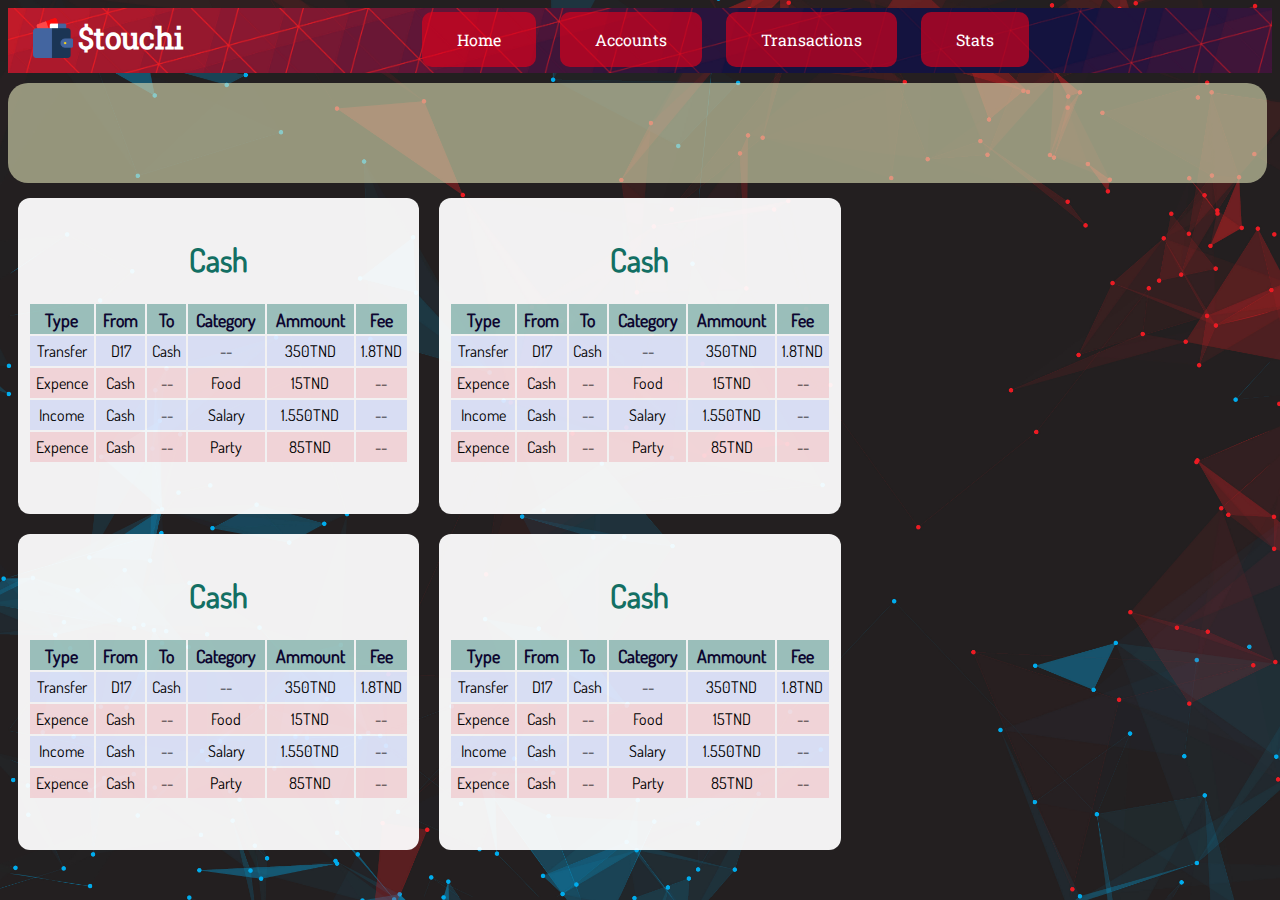
==== accounts.html @ 548353a8 "working on local storage" ====
<!DOCTYPE html>
<html lang="en">

<head>
    <meta charset="UTF-8" />
    <meta name="viewport" content="width=device-width, initial-scale=1.0" />
    <title>Stouchi</title>
    <link rel="stylesheet" href="assets/css/main.css">
    <link rel="stylesheet" href="assets/css/accounts.css">
</head>

<body>
    <section class="header">
        <div class="logo-container">
            <img class="logo" src="assets/images/wallet.png" alt="">
            <div class="title"><b>$</b>touchi</div>
        </div>
        <nav>
            <ul>
                <li><a class="nav-link" href="index.html">Home</a></li>
                <li><a class="nav-link" href="accounts.html">Accounts</a></li>
                <li><a class="nav-link" href="transactions.html">Transactions</a></li>
                <li><a class="nav-link" href="">Stats</a></li>
            </ul>
        </nav>
    </section>
    <section class="tool-section"></section>
    <section class="content">
        <div class="column-section">
            <div class="section-title">
                <h1>Cash</h1>
            </div>

            <div class="section-body">
                <table style="width: 100%;">
                    <thead>
                        <tr>
                            <th>Type</th>
                            <th>From</th>
                            <th>To</th>
                            <th>Category</th>
                            <th>Ammount</th>
                            <th>Fee</th>
                        </tr>
                    </thead>
                    <tbody>
                        <tr>
                            <td>Transfer</td>
                            <td>D17</td>
                            <td>Cash</td>
                            <td>--</td>
                            <td>350TND</td>
                            <td>1.8TND</td>
                        </tr>
                        <tr>
                            <td>Expence</td>
                            <td>Cash</td>
                            <td>--</td>
                            <td>Food</td>
                            <td>15TND</td>
                            <td>--</td>
                        </tr>

                        <tr>
                            <td>Income</td>
                            <td>Cash</td>
                            <td>--</td>
                            <td>Salary</td>
                            <td>1.550TND</td>
                            <td>--</td>
                        </tr>
                        <tr>
                            <td>Expence</td>
                            <td>Cash</td>
                            <td>--</td>
                            <td>Party</td>
                            <td>85TND</td>
                            <td>--</td>
                        </tr>
                    </tbody>
                </table>
            </div>
        </div>
        <div class="column-section">
            <div class="section-title">
                <h1>Cash</h1>
            </div>

            <div class="section-body">
                <table style="width: 100%;">
                    <thead>
                        <tr>
                            <th>Type</th>
                            <th>From</th>
                            <th>To</th>
                            <th>Category</th>
                            <th>Ammount</th>
                            <th>Fee</th>
                        </tr>
                    </thead>
                    <tbody>
                        <tr>
                            <td>Transfer</td>
                            <td>D17</td>
                            <td>Cash</td>
                            <td>--</td>
                            <td>350TND</td>
                            <td>1.8TND</td>
                        </tr>
                        <tr>
                            <td>Expence</td>
                            <td>Cash</td>
                            <td>--</td>
                            <td>Food</td>
                            <td>15TND</td>
                            <td>--</td>
                        </tr>

                        <tr>
                            <td>Income</td>
                            <td>Cash</td>
                            <td>--</td>
                            <td>Salary</td>
                            <td>1.550TND</td>
                            <td>--</td>
                        </tr>
                        <tr>
                            <td>Expence</td>
                            <td>Cash</td>
                            <td>--</td>
                            <td>Party</td>
                            <td>85TND</td>
                            <td>--</td>
                        </tr>
                    </tbody>
                </table>
            </div>
        </div>
        <div class="column-section">
            <div class="section-title">
                <h1>Cash</h1>
            </div>

            <div class="section-body">
                <table style="width: 100%;">
                    <thead>
                        <tr>
                            <th>Type</th>
                            <th>From</th>
                            <th>To</th>
                            <th>Category</th>
                            <th>Ammount</th>
                            <th>Fee</th>
                        </tr>
                    </thead>
                    <tbody>
                        <tr>
                            <td>Transfer</td>
                            <td>D17</td>
                            <td>Cash</td>
                            <td>--</td>
                            <td>350TND</td>
                            <td>1.8TND</td>
                        </tr>
                        <tr>
                            <td>Expence</td>
                            <td>Cash</td>
                            <td>--</td>
                            <td>Food</td>
                            <td>15TND</td>
                            <td>--</td>
                        </tr>

                        <tr>
                            <td>Income</td>
                            <td>Cash</td>
                            <td>--</td>
                            <td>Salary</td>
                            <td>1.550TND</td>
                            <td>--</td>
                        </tr>
                        <tr>
                            <td>Expence</td>
                            <td>Cash</td>
                            <td>--</td>
                            <td>Party</td>
                            <td>85TND</td>
                            <td>--</td>
                        </tr>
                    </tbody>
                </table>
            </div>
        </div>
        <div class="column-section">
            <div class="section-title">
                <h1>Cash</h1>
            </div>

            <div class="section-body">
                <table style="width: 100%;">
                    <thead>
                        <tr>
                            <th>Type</th>
                            <th>From</th>
                            <th>To</th>
                            <th>Category</th>
                            <th>Ammount</th>
                            <th>Fee</th>
                        </tr>
                    </thead>
                    <tbody>
                        <tr>
                            <td>Transfer</td>
                            <td>D17</td>
                            <td>Cash</td>
                            <td>--</td>
                            <td>350TND</td>
                            <td>1.8TND</td>
                        </tr>
                        <tr>
                            <td>Expence</td>
                            <td>Cash</td>
                            <td>--</td>
                            <td>Food</td>
                            <td>15TND</td>
                            <td>--</td>
                        </tr>

                        <tr>
                            <td>Income</td>
                            <td>Cash</td>
                            <td>--</td>
                            <td>Salary</td>
                            <td>1.550TND</td>
                            <td>--</td>
                        </tr>
                        <tr>
                            <td>Expence</td>
                            <td>Cash</td>
                            <td>--</td>
                            <td>Party</td>
                            <td>85TND</td>
                            <td>--</td>
                        </tr>
                    </tbody>
                </table>
            </div>
        </div>
    </section>
    <section class="footer"></section>

    <script src="https://code.jquery.com/jquery-3.7.1.js"
        integrity="sha256-eKhayi8LEQwp4NKxN+CfCh+3qOVUtJn3QNZ0TciWLP4=" crossorigin="anonymous"></script>
</body>

</html>
---- assets/css/main.css ----
@font-face {
  font-family: RobotoSlab;
  src: url(RobotoSlab.ttf);
}

@font-face {
  font-family: Dosis;
  src: url(Dosis.ttf);
}

body {
  font-family: Dosis;
  background: url(../images/12491.jpg);
  background-size: cover;
}

.header {
  background-color: #d7d9b1;
  /* display: block; */
  background-image: url(../images/tri.jpg);
  background-size: cover;
  height: 60px;
  font-family: RobotoSlab;
  text-align: center;
  padding: 5px 5px 0px 5px;
}

.header nav ul {
  list-style: none;
}

.header li {
  display: inline;
}

.header li .nav-link:link,
.header li .nav-link:visited,
.header li .nav-link {
  border-radius: 10px;
  margin: 3px 10px 3px 10px;
  padding: 17px 35px 17px 35px;
  background-color: #e7001b9f;
  color: white;
  text-decoration: none;
  transition: background-color 0.2s;
}

.header li .nav-link:hover {
  border-radius: 5px;
  margin: 0 5px 0 5px;
  padding: 20px 40px 20px 40px;
  background-color: #1d52ff9f;
  color: white;
  text-decoration: none;
  transition: all 0.2s;
}
.logo-container {
  margin: 5px 20px 5px 20px;
  /* padding: 5px; */
  /* float: left; */
}

.logo-container * {
  float: left;
  display: inline;
  /* margin: 10px 20px 10px 20px; */
}
.title {
  color: #fff;
  font-size: 30px;
  justify-content: center;
  font-family: RobotoSlab;
  font-weight: bold;
  margin-left: 5px;
}

.logo-container img {
  width: 40px;
  height: 40px;
}

.content {
  display: grid;
  grid-template-columns: 2fr 3fr;
}

.column-section {
  text-align: center;
  margin: 10px;
  background: #fffffff0;
  padding: 20px 10px 50px 10px;
  border-radius: 12px;
}
.column-section .section-title {
  color: #136f63;
  font-weight: bolder;
}

.column-section thead {
  background-color: #136f6364;
  color: #0d0630;
  font-size: 18px;
}
.column-section thead th {
  padding: 5px;
  padding-bottom: 3px;
}
.column-section tbody {
  /* font-weight: 590; */
  padding: 5px;
  padding-bottom: 3px;
}

.column-section tbody tr:nth-child(2n) {
  background-color: #e7001b1f;
}

.column-section tbody tr:nth-child(2n + 1) {
  background-color: #1d50ff1f;
}
.column-section tbody tr:hover {
  background-color: #0000003f;
  font-weight: bold;
}
.column-section tbody * {
  padding: 5px 3px 5px 3px;
}
---- assets/css/accounts.css ----
.content {
  display: grid;
  grid-template-columns: 1fr 1fr 1fr;
}

.column-section:nth-child(2n + 1) {
  grid-column-start: 1;
  grid-column-end: 2;
}
.column-section:nth-child(2n) {
  grid-column-start: 2;
  grid-column-end: 3;
}

.tool-section {
  height: 100px;
  background-color: #d7d9b1a2;
  border-radius: 20px;
  margin: 10px 5px 5px 0px;
}
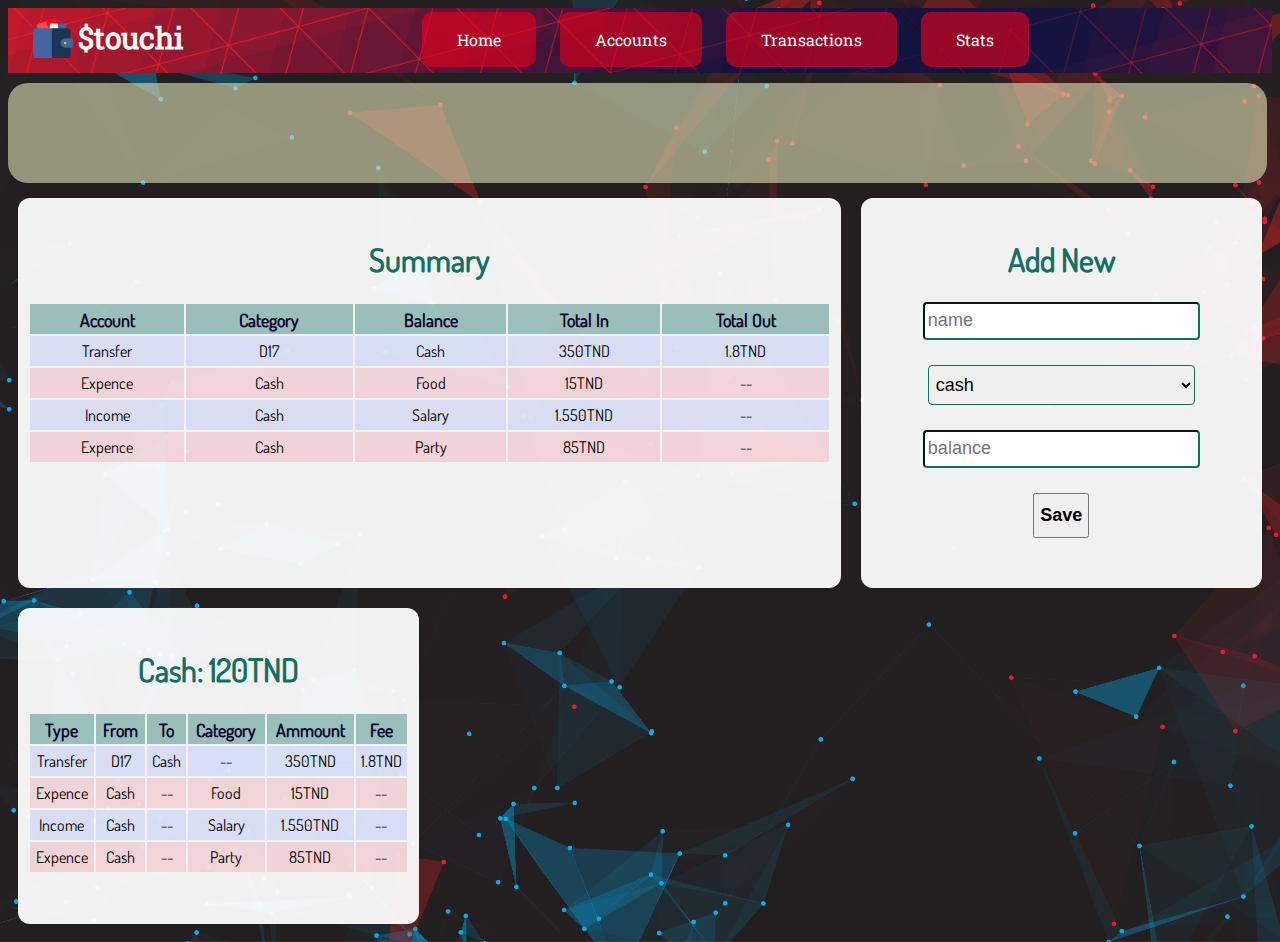
==== commit d261c0b6: "Transaction input Done" ====
--- a/accounts.html
+++ b/accounts.html
@@ -26,21 +26,20 @@
     </section>
     <section class="tool-section"></section>
     <section class="content">
-        <div class="column-section">
+        <div id="summary" class="column-section summary-section">
             <div class="section-title">
-                <h1>Cash</h1>
+                <h1>Summary</h1>
             </div>
 
             <div class="section-body">
                 <table style="width: 100%;">
                     <thead>
                         <tr>
-                            <th>Type</th>
-                            <th>From</th>
-                            <th>To</th>
+                            <th>Account</th>
                             <th>Category</th>
-                            <th>Ammount</th>
-                            <th>Fee</th>
+                            <th>Balance</th>
+                            <th>Total In</th>
+                            <th>Total Out</th>
                         </tr>
                     </thead>
                     <tbody>
@@ -48,14 +47,12 @@
                             <td>Transfer</td>
                             <td>D17</td>
                             <td>Cash</td>
-                            <td>--</td>
                             <td>350TND</td>
                             <td>1.8TND</td>
                         </tr>
                         <tr>
                             <td>Expence</td>
                             <td>Cash</td>
-                            <td>--</td>
                             <td>Food</td>
                             <td>15TND</td>
                             <td>--</td>
@@ -64,7 +61,6 @@
                         <tr>
                             <td>Income</td>
                             <td>Cash</td>
-                            <td>--</td>
                             <td>Salary</td>
                             <td>1.550TND</td>
                             <td>--</td>
@@ -72,7 +68,6 @@
                         <tr>
                             <td>Expence</td>
                             <td>Cash</td>
-                            <td>--</td>
                             <td>Party</td>
                             <td>85TND</td>
                             <td>--</td>
@@ -81,123 +76,34 @@
                 </table>
             </div>
         </div>
+        <div class="column-section new-account-section">
+            <div class="section-title">
+                <h1>Add New</h1>
+            </div>
+
+            <div class="section-body input-section">
+
+                <input id="name" placeholder="name">
+
+                <select id="category">
+                    <option value="cash">cash</option>
+                    <option value="bank">bank</option>
+                </select>
+
+                <input id="balance" placeholder="balance">
+
+                <button id="submit-account">Save</button>
+            </div>
+        </div>
+    </section>
+    <section id="content" class="content">
         <div class="column-section">
             <div class="section-title">
-                <h1>Cash</h1>
+                <h1>Cash: 120TND</h1>
             </div>
 
             <div class="section-body">
-                <table style="width: 100%;">
-                    <thead>
-                        <tr>
-                            <th>Type</th>
-                            <th>From</th>
-                            <th>To</th>
-                            <th>Category</th>
-                            <th>Ammount</th>
-                            <th>Fee</th>
-                        </tr>
-                    </thead>
-                    <tbody>
-                        <tr>
-                            <td>Transfer</td>
-                            <td>D17</td>
-                            <td>Cash</td>
-                            <td>--</td>
-                            <td>350TND</td>
-                            <td>1.8TND</td>
-                        </tr>
-                        <tr>
-                            <td>Expence</td>
-                            <td>Cash</td>
-                            <td>--</td>
-                            <td>Food</td>
-                            <td>15TND</td>
-                            <td>--</td>
-                        </tr>
-
-                        <tr>
-                            <td>Income</td>
-                            <td>Cash</td>
-                            <td>--</td>
-                            <td>Salary</td>
-                            <td>1.550TND</td>
-                            <td>--</td>
-                        </tr>
-                        <tr>
-                            <td>Expence</td>
-                            <td>Cash</td>
-                            <td>--</td>
-                            <td>Party</td>
-                            <td>85TND</td>
-                            <td>--</td>
-                        </tr>
-                    </tbody>
-                </table>
-            </div>
-        </div>
-        <div class="column-section">
-            <div class="section-title">
-                <h1>Cash</h1>
-            </div>
-
-            <div class="section-body">
-                <table style="width: 100%;">
-                    <thead>
-                        <tr>
-                            <th>Type</th>
-                            <th>From</th>
-                            <th>To</th>
-                            <th>Category</th>
-                            <th>Ammount</th>
-                            <th>Fee</th>
-                        </tr>
-                    </thead>
-                    <tbody>
-                        <tr>
-                            <td>Transfer</td>
-                            <td>D17</td>
-                            <td>Cash</td>
-                            <td>--</td>
-                            <td>350TND</td>
-                            <td>1.8TND</td>
-                        </tr>
-                        <tr>
-                            <td>Expence</td>
-                            <td>Cash</td>
-                            <td>--</td>
-                            <td>Food</td>
-                            <td>15TND</td>
-                            <td>--</td>
-                        </tr>
-
-                        <tr>
-                            <td>Income</td>
-                            <td>Cash</td>
-                            <td>--</td>
-                            <td>Salary</td>
-                            <td>1.550TND</td>
-                            <td>--</td>
-                        </tr>
-                        <tr>
-                            <td>Expence</td>
-                            <td>Cash</td>
-                            <td>--</td>
-                            <td>Party</td>
-                            <td>85TND</td>
-                            <td>--</td>
-                        </tr>
-                    </tbody>
-                </table>
-            </div>
-        </div>
-        <div class="column-section">
-            <div class="section-title">
-                <h1>Cash</h1>
-            </div>
-
-            <div class="section-body">
-                <table style="width: 100%;">
+                <table>
                     <thead>
                         <tr>
                             <th>Type</th>
@@ -251,6 +157,10 @@
 
     <script src="https://code.jquery.com/jquery-3.7.1.js"
         integrity="sha256-eKhayi8LEQwp4NKxN+CfCh+3qOVUtJn3QNZ0TciWLP4=" crossorigin="anonymous"></script>
+    <script src="assets/scripts/callbacks.js"></script>
+    <script src="assets/scripts/main.js"></script>
+    <script src="assets/scripts/table.js"></script>
+    <script src="assets/scripts/accounts.js"></script>
 </body>
 
-</html>+</html>
--- a/assets/css/main.css
+++ b/assets/css/main.css
@@ -14,6 +14,9 @@
   background-size: cover;
 }
 
+table {
+  width: 100%;
+}
 .header {
   background-color: #d7d9b1;
   /* display: block; */
@@ -125,3 +128,25 @@
 .column-section tbody * {
   padding: 5px 3px 5px 3px;
 }
+
+.input-section select,
+.input-section input {
+  display: block;
+  margin: 0px auto 25px;
+  height: 28px;
+  border-radius: 4px;
+  border-color: #136f63;
+  width: 70%;
+  padding: 3px;
+  font-size: 18px;
+}
+
+.input-section select {
+  height: 40px;
+}
+
+.input-section button {
+  padding: 10px 5px 10px 5px;
+  font-size: large;
+  font-weight: bold;
+}--- a/assets/css/accounts.css
+++ b/assets/css/accounts.css
@@ -3,12 +3,12 @@
   grid-template-columns: 1fr 1fr 1fr;
 }
 
-.column-section:nth-child(2n + 1) {
+.summary-section {
   grid-column-start: 1;
-  grid-column-end: 2;
+  grid-column-end: 3;
 }
-.column-section:nth-child(2n) {
-  grid-column-start: 2;
+.new-account-section {
+  grid-column-start: 3;
   grid-column-end: 3;
 }
 
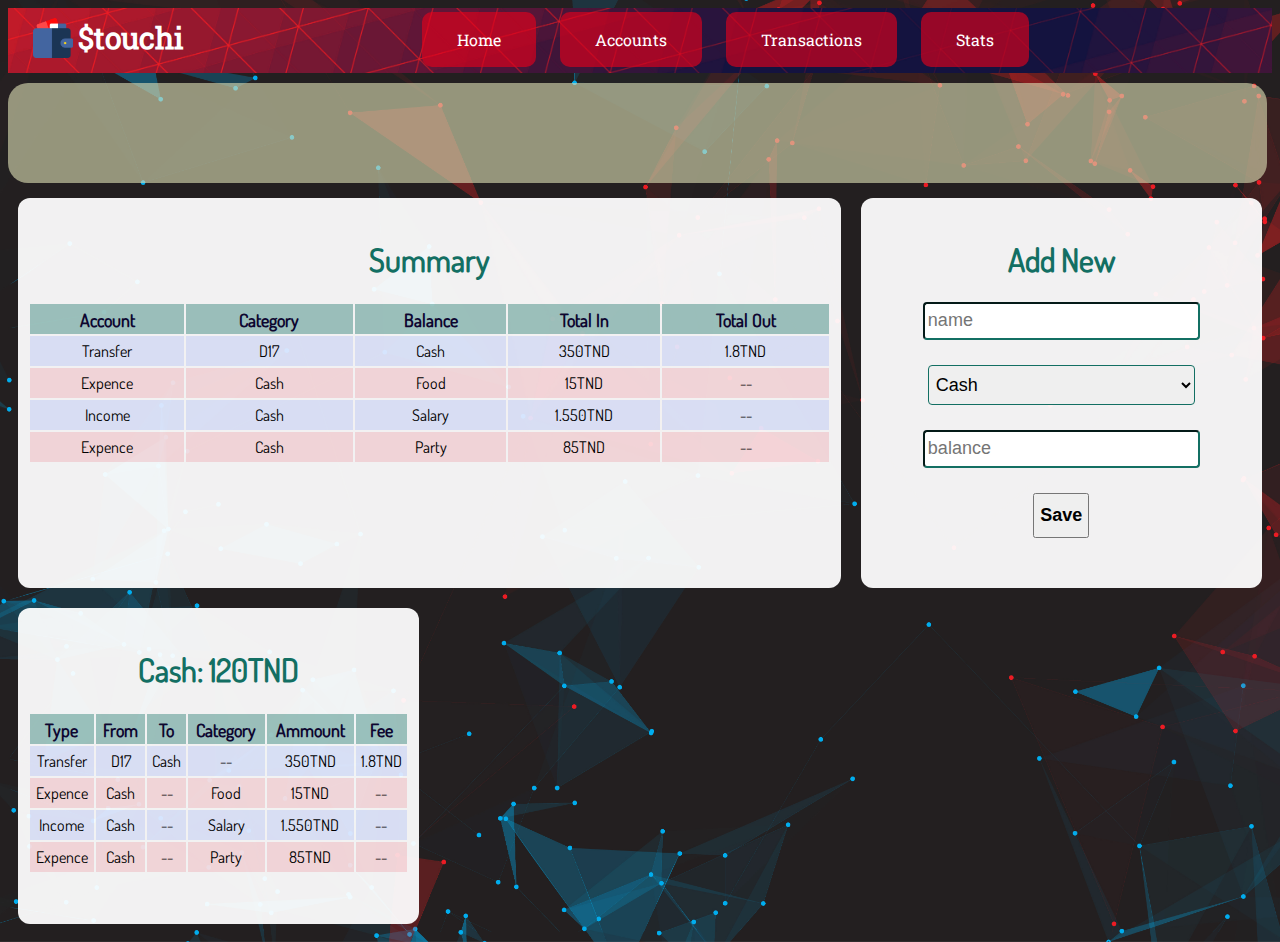
==== commit df7441f2: "Struggling with widhraw and deposit" ====
--- a/accounts.html
+++ b/accounts.html
@@ -86,8 +86,8 @@
                 <input id="name" placeholder="name">
 
                 <select id="category">
-                    <option value="cash">cash</option>
-                    <option value="bank">bank</option>
+                    <option value="Cash">Cash</option>
+                    <option value="Bank">Bank</option>
                 </select>
 
                 <input id="balance" placeholder="balance">
@@ -159,8 +159,9 @@
         integrity="sha256-eKhayi8LEQwp4NKxN+CfCh+3qOVUtJn3QNZ0TciWLP4=" crossorigin="anonymous"></script>
     <script src="assets/scripts/callbacks.js"></script>
     <script src="assets/scripts/main.js"></script>
+    <script src="assets/scripts/transactionsFilters.js"></script>
     <script src="assets/scripts/table.js"></script>
     <script src="assets/scripts/accounts.js"></script>
 </body>
 
-</html>
+</html>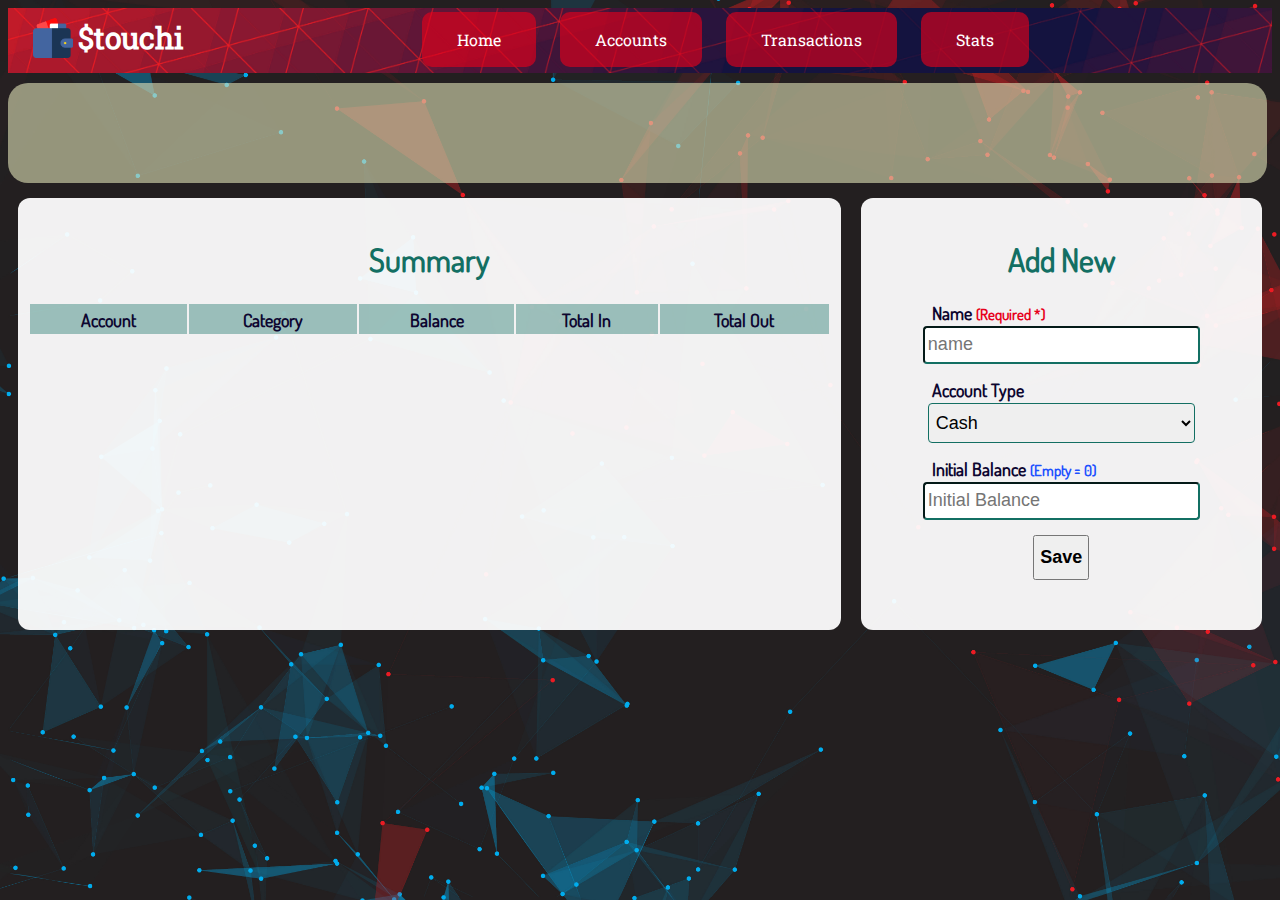
==== commit a6df4988: "Summary done" ====
--- a/accounts.html
+++ b/accounts.html
@@ -43,35 +43,6 @@
                         </tr>
                     </thead>
                     <tbody>
-                        <tr>
-                            <td>Transfer</td>
-                            <td>D17</td>
-                            <td>Cash</td>
-                            <td>350TND</td>
-                            <td>1.8TND</td>
-                        </tr>
-                        <tr>
-                            <td>Expence</td>
-                            <td>Cash</td>
-                            <td>Food</td>
-                            <td>15TND</td>
-                            <td>--</td>
-                        </tr>
-
-                        <tr>
-                            <td>Income</td>
-                            <td>Cash</td>
-                            <td>Salary</td>
-                            <td>1.550TND</td>
-                            <td>--</td>
-                        </tr>
-                        <tr>
-                            <td>Expence</td>
-                            <td>Cash</td>
-                            <td>Party</td>
-                            <td>85TND</td>
-                            <td>--</td>
-                        </tr>
                     </tbody>
                 </table>
             </div>
@@ -83,76 +54,23 @@
 
             <div class="section-body input-section">
 
+                <div class="input-label">Name <small style="color: #E7001B;">(Required *)</small></div>
                 <input id="name" placeholder="name">
 
+                <div class="input-label">Account Type</div>
                 <select id="category">
                     <option value="Cash">Cash</option>
                     <option value="Bank">Bank</option>
                 </select>
 
-                <input id="balance" placeholder="balance">
+                <div class="input-label">Initial Balance <small style="color: #1D50FF;">(Empty = 0)</small ></div>
+                <input id="balance" placeholder="Initial Balance">
 
                 <button id="submit-account">Save</button>
             </div>
         </div>
     </section>
-    <section id="content" class="content">
-        <div class="column-section">
-            <div class="section-title">
-                <h1>Cash: 120TND</h1>
-            </div>
-
-            <div class="section-body">
-                <table>
-                    <thead>
-                        <tr>
-                            <th>Type</th>
-                            <th>From</th>
-                            <th>To</th>
-                            <th>Category</th>
-                            <th>Ammount</th>
-                            <th>Fee</th>
-                        </tr>
-                    </thead>
-                    <tbody>
-                        <tr>
-                            <td>Transfer</td>
-                            <td>D17</td>
-                            <td>Cash</td>
-                            <td>--</td>
-                            <td>350TND</td>
-                            <td>1.8TND</td>
-                        </tr>
-                        <tr>
-                            <td>Expence</td>
-                            <td>Cash</td>
-                            <td>--</td>
-                            <td>Food</td>
-                            <td>15TND</td>
-                            <td>--</td>
-                        </tr>
-
-                        <tr>
-                            <td>Income</td>
-                            <td>Cash</td>
-                            <td>--</td>
-                            <td>Salary</td>
-                            <td>1.550TND</td>
-                            <td>--</td>
-                        </tr>
-                        <tr>
-                            <td>Expence</td>
-                            <td>Cash</td>
-                            <td>--</td>
-                            <td>Party</td>
-                            <td>85TND</td>
-                            <td>--</td>
-                        </tr>
-                    </tbody>
-                </table>
-            </div>
-        </div>
-    </section>
+    <section id="content" class="content"></section>
     <section class="footer"></section>
 
     <script src="https://code.jquery.com/jquery-3.7.1.js"
@@ -161,6 +79,7 @@
     <script src="assets/scripts/main.js"></script>
     <script src="assets/scripts/transactionsFilters.js"></script>
     <script src="assets/scripts/table.js"></script>
+    <script src="assets/scripts/summary.js"></script>
     <script src="assets/scripts/accounts.js"></script>
 </body>
 
--- a/assets/css/main.css
+++ b/assets/css/main.css
@@ -124,6 +124,10 @@
 .column-section tbody tr:hover {
   background-color: #0000003f;
   font-weight: bold;
+  cursor: pointer;
+  height: 2.2rem;
+  font-size: 1.1rem;
+  transition: all linear .2s;
 }
 .column-section tbody * {
   padding: 5px 3px 5px 3px;
@@ -132,7 +136,7 @@
 .input-section select,
 .input-section input {
   display: block;
-  margin: 0px auto 25px;
+  margin: 2px auto 15px;
   height: 28px;
   border-radius: 4px;
   border-color: #136f63;
@@ -145,8 +149,19 @@
   height: 40px;
 }
 
+.input-section select option {
+  height: 40px;
+}
+
 .input-section button {
   padding: 10px 5px 10px 5px;
   font-size: large;
   font-weight: bold;
-}+}
+.input-label {
+  text-align: left;
+  margin-left: 16%;
+  font-size: 18px;
+  font-weight: bold;
+  color: #0d0630;
+}
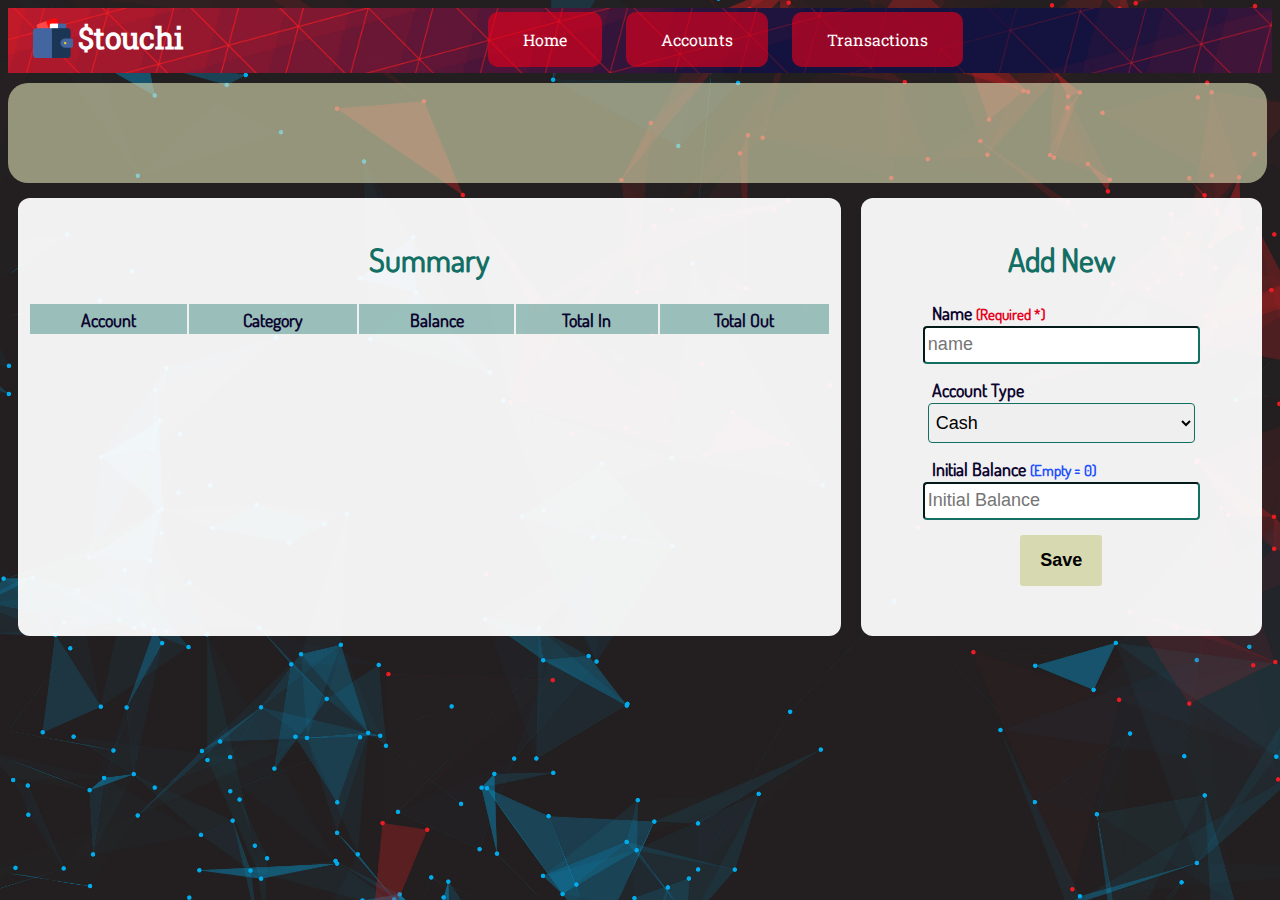
==== commit 09518a22: "Some Tweaks" ====
--- a/accounts.html
+++ b/accounts.html
@@ -20,7 +20,6 @@
                 <li><a class="nav-link" href="index.html">Home</a></li>
                 <li><a class="nav-link" href="accounts.html">Accounts</a></li>
                 <li><a class="nav-link" href="transactions.html">Transactions</a></li>
-                <li><a class="nav-link" href="">Stats</a></li>
             </ul>
         </nav>
     </section>
--- a/assets/css/main.css
+++ b/assets/css/main.css
@@ -154,9 +154,22 @@
 }
 
 .input-section button {
-  padding: 10px 5px 10px 5px;
+  padding: 15px 20px 15px 20px;
   font-size: large;
   font-weight: bold;
+  border-radius: 3px;
+  border-width: 0px;
+  cursor: pointer;
+  background-color: #D7D9B1;
+}
+
+.input-section button:hover {
+  font-weight: bolder;
+  border-width: 1px;
+  border-color: #fff;
+  color: white;
+  background-color: #0D0630;
+  transition: all ease-in-out 0.2s;
 }
 .input-label {
   text-align: left;
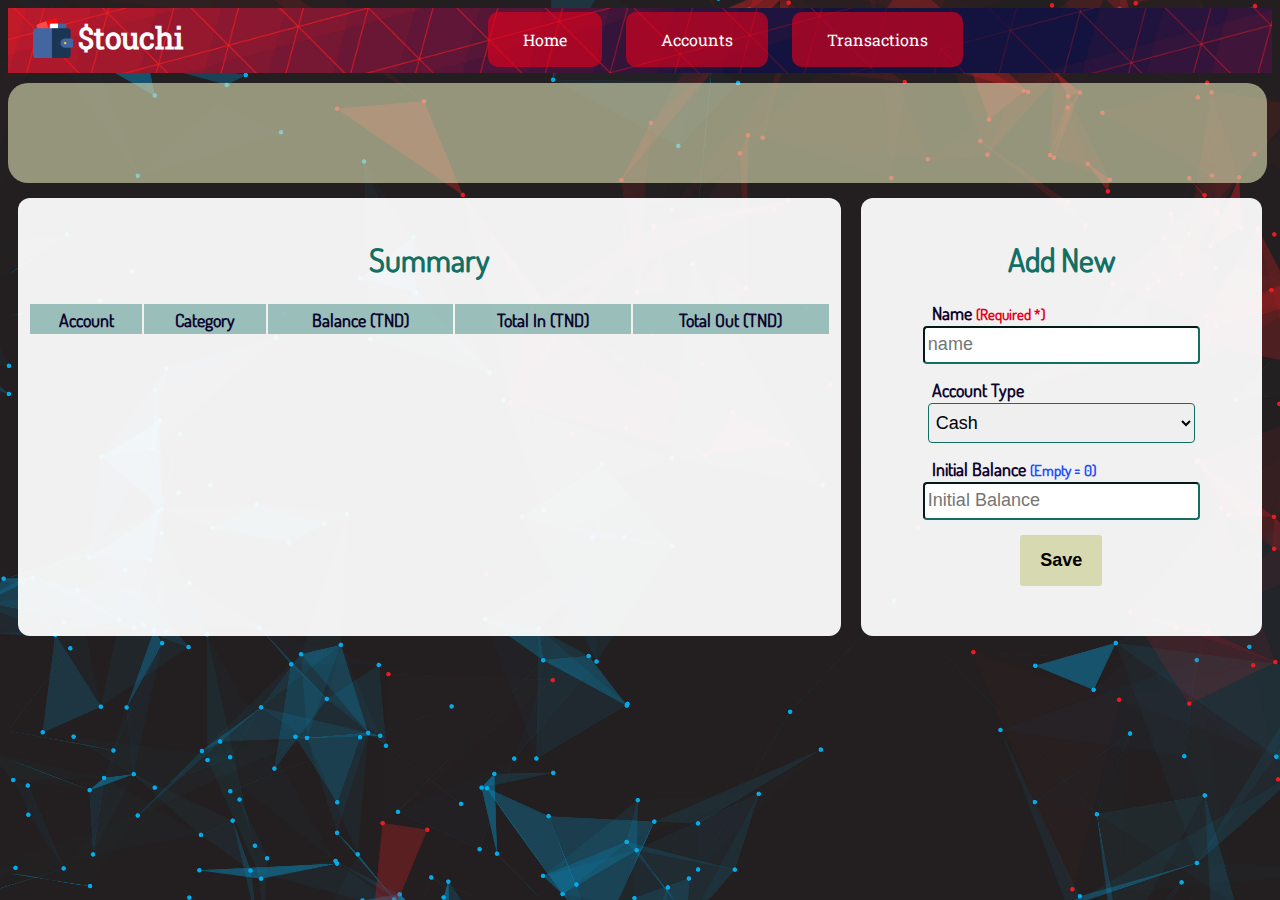
==== commit ddbcdfaf: "TND Tweaks" ====
--- a/accounts.html
+++ b/accounts.html
@@ -36,9 +36,9 @@
                         <tr>
                             <th>Account</th>
                             <th>Category</th>
-                            <th>Balance</th>
-                            <th>Total In</th>
-                            <th>Total Out</th>
+                            <th>Balance (TND)</th>
+                            <th>Total In (TND)</th>
+                            <th>Total Out (TND)</th>
                         </tr>
                     </thead>
                     <tbody>
@@ -60,9 +60,10 @@
                 <select id="category">
                     <option value="Cash">Cash</option>
                     <option value="Bank">Bank</option>
+                    <option value="Bank">Crypto</option>
                 </select>
 
-                <div class="input-label">Initial Balance <small style="color: #1D50FF;">(Empty = 0)</small ></div>
+                <div class="input-label">Initial Balance <small style="color: #1D50FF;">(Empty = 0)</small></div>
                 <input id="balance" placeholder="Initial Balance">
 
                 <button id="submit-account">Save</button>
@@ -78,8 +79,8 @@
     <script src="assets/scripts/main.js"></script>
     <script src="assets/scripts/transactionsFilters.js"></script>
     <script src="assets/scripts/table.js"></script>
+    <script src="assets/scripts/accounts.js"></script>
     <script src="assets/scripts/summary.js"></script>
-    <script src="assets/scripts/accounts.js"></script>
 </body>
 
 </html>